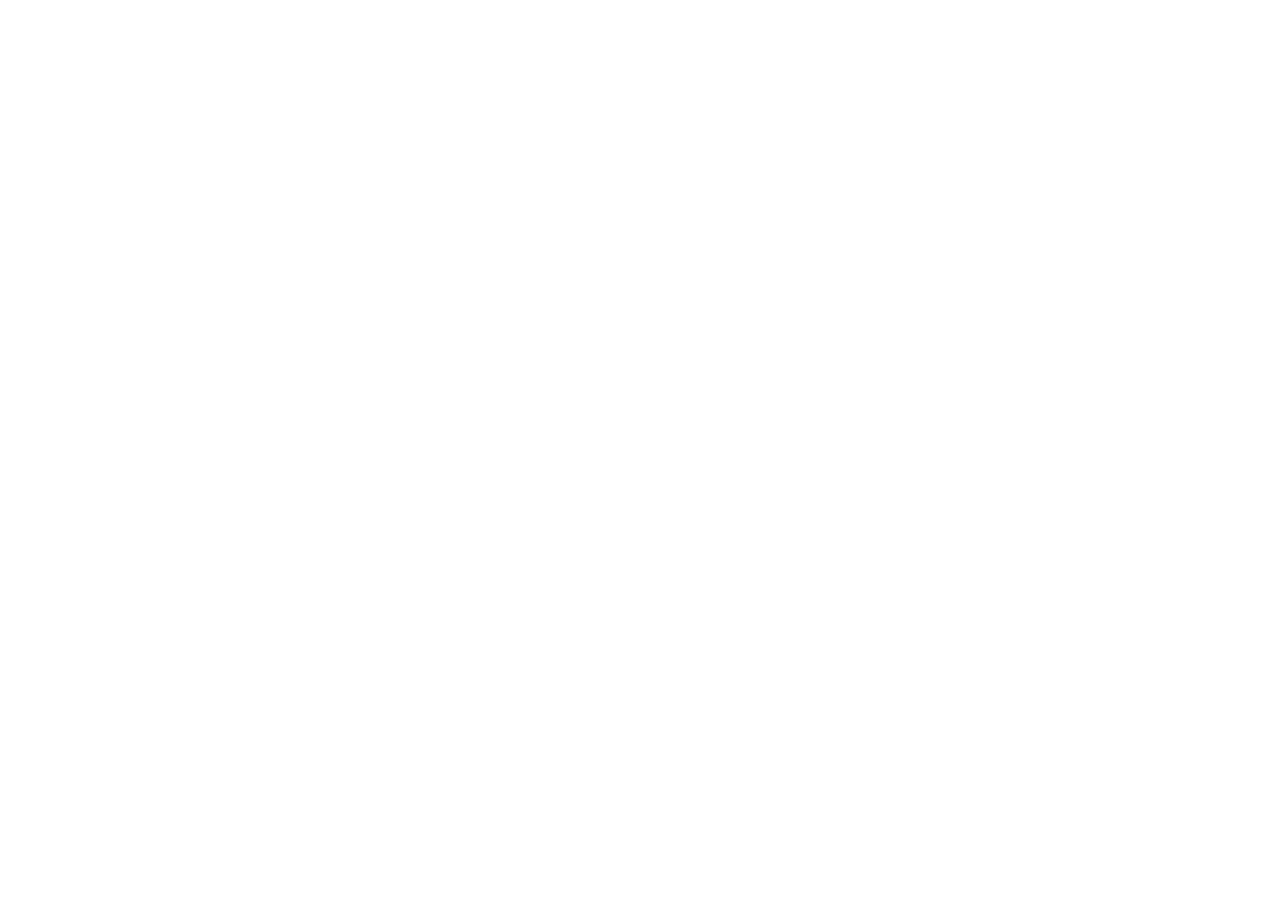
==== login.html @ 0d083bf3 "初始化大项目" ====
<!DOCTYPE html>
<html lang="zh-CN">

<head>
    <meta charset="UTF-8">
    <meta http-equiv="X-UA-Compatible" content="IE=edge">
    <meta name="viewport" content="width=device-width, initial-scale=1.0">
    <title>Document</title>
</head>

<body>

</body>

</html>
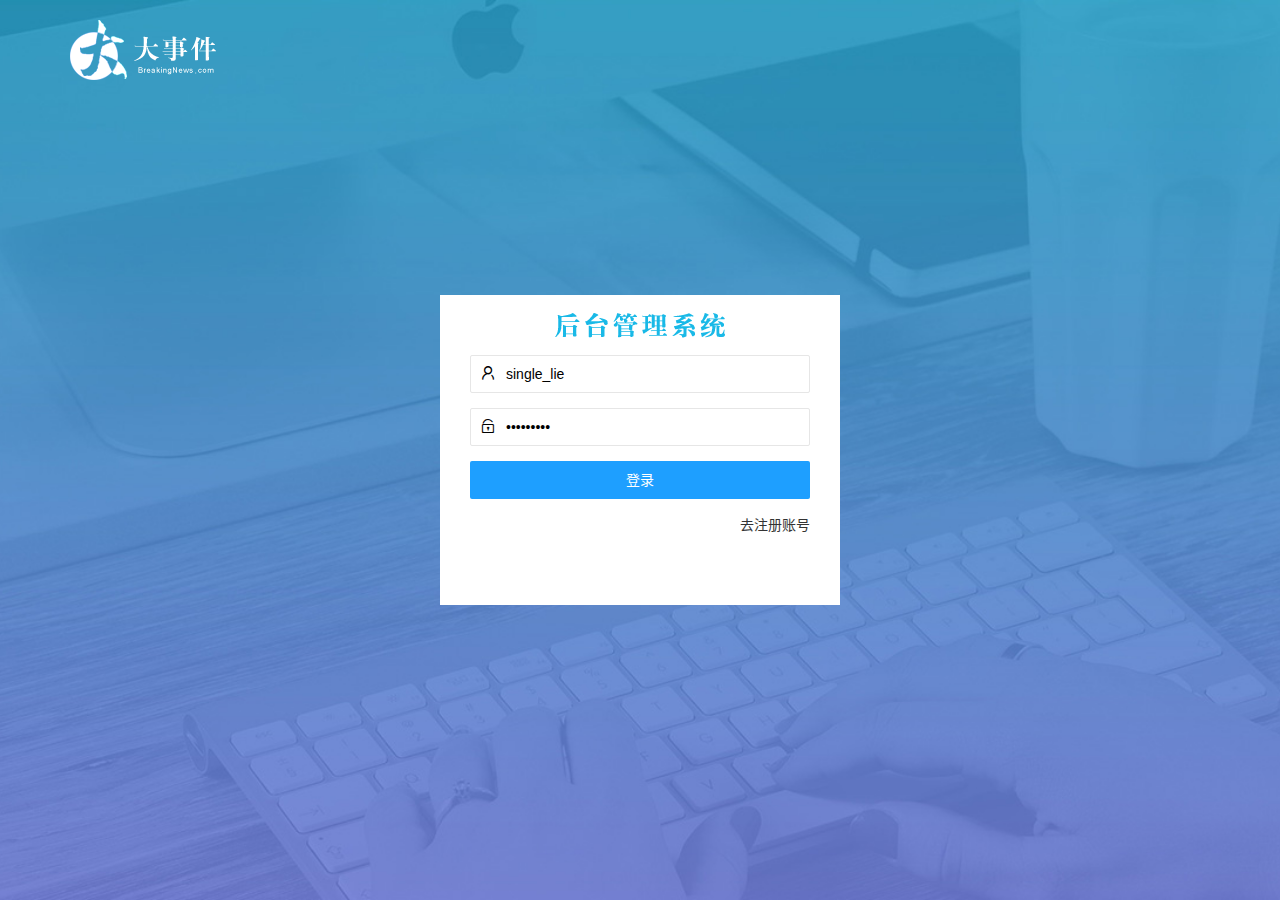
==== commit f9f74979: "login编辑完成" ====
--- a/login.html
+++ b/login.html
@@ -5,11 +5,85 @@
     <meta charset="UTF-8">
     <meta http-equiv="X-UA-Compatible" content="IE=edge">
     <meta name="viewport" content="width=device-width, initial-scale=1.0">
+    <link rel="icon" href="/favicon.ico">
     <title>Document</title>
+    <!-- 引入layui.css -->
+    <link rel="stylesheet" href="/assets/lib/layui/css/layui.css">
+    <!-- 引入 登陆页面的样式 -->
+    <link rel="stylesheet" href="/assets/css/login.css">
 </head>
 
 <body>
+    <!-- 顶部logo -->
+    <div class="layui-main">
+        <img src="/assets/images/logo.png" alt="">
+    </div>
+    <!-- 定义注册登陆区域 -->
+    <div class="loginAndRegBox">
+        <!-- 1.顶部标题区域 -->
+        <div class="titleBox"></div>
+        <!-- 2.登录区域 -->
+        <div class="login-box">
+            <form class="layui-form" action="" id="form_login">
+                <!-- 用户名 -->
+                <div class="layui-form-item">
+                    <i class="layui-icon layui-icon-username"></i>
+                    <input value="single_lie" type="text" name="username" required lay-verify="required" placeholder="请输入用户名" autocomplete="off" class="layui-input">
+                </div>
+                <!-- 密码 -->
+                <div class="layui-form-item">
+                    <i class="layui-icon layui-icon-password"></i>
+                    <input value="Mqj980527" type="password" name="password" required lay-verify="required|pwd" placeholder="请输入密码" autocomplete="off" class="layui-input">
+                </div>
+                <!-- 登录按钮 -->
+                <div class="layui-form-item">
+                    <button class="layui-btn layui-btn-fluid layui-btn-normal" lay-submit lay-filter="formDemo">登录</button>
+                </div>
+                <!-- a链接 -->
+                <div class="layui-form-item links">
+                    <a href=" javascript:;" id="link_reg">去注册账号</a>
+                </div>
+            </form>
+        </div>
+        <!-- 3.注册区域 -->
+        <div class="reg-box" style="display: none;">
+            <form class="layui-form" action="" id="form_reg">
+                <!-- 用户名 -->
+                <div class="layui-form-item">
+                    <i class="layui-icon layui-icon-username"></i>
+                    <input type="text" name="username" required lay-verify="required" placeholder="请输入用户名" autocomplete="off" class="layui-input">
+                </div>
+                <!-- 密码 -->
+                <div class="layui-form-item">
+                    <i class="layui-icon layui-icon-password"></i>
+                    <input type="text" name="password" required lay-verify="required|pwd" placeholder="请输入密码" autocomplete="off" class="layui-input">
+                </div>
+                <!-- 再次确认密码 -->
+                <div class="layui-form-item">
+                    <i class="layui-icon layui-icon-password"></i>
+                    <input type="text" name="repassword" required lay-verify="required|pwd|repwd" placeholder="再次确认密码" autocomplete="off" class="layui-input">
+                </div>
+                <!-- 注册按钮 -->
+                <div class="layui-form-item">
+                    <button class="layui-btn layui-btn-fluid layui-btn-normal" lay-submit lay-filter="formDemo">注册</button>
+                </div>
+                <!-- a链接 -->
+                <div class="layui-form-item links">
+                    <a href="javascript:;" id="link_login">去登录</a>
+                </div>
+            </form>
 
+        </div>
+    </div>
+
+
+    <!-- 在页面的最底端引入各种js，有些框架中没有入口函数 -->
+    <!-- 引入layui.all.js文件(对jquery没有依赖，谁在前都可以) -->
+    <script src="/assets/lib/layui/layui.all.js"></script>
+    <!-- 引入jquery -->
+    <script src="/assets/lib/jquery.js "></script>
+    <!-- 引入login.js文件 -->
+    <script src="/assets/js/login.js "></script>
 </body>
 
 </html>--- a/assets/lib/layui/css/layui.css
+++ b/assets/lib/layui/css/layui.css
@@ -0,0 +1,2 @@
+/** layui-v2.5.5 MIT License By https://www.layui.com */
+ .layui-inline,img{display:inline-block;vertical-align:middle}h1,h2,h3,h4,h5,h6{font-weight:400}.layui-edge,.layui-header,.layui-inline,.layui-main{position:relative}.layui-body,.layui-edge,.layui-elip{overflow:hidden}.layui-btn,.layui-edge,.layui-inline,img{vertical-align:middle}.layui-btn,.layui-disabled,.layui-icon,.layui-unselect{-moz-user-select:none;-webkit-user-select:none;-ms-user-select:none}.layui-elip,.layui-form-checkbox span,.layui-form-pane .layui-form-label{text-overflow:ellipsis;white-space:nowrap}.layui-breadcrumb,.layui-tree-btnGroup{visibility:hidden}blockquote,body,button,dd,div,dl,dt,form,h1,h2,h3,h4,h5,h6,input,li,ol,p,pre,td,textarea,th,ul{margin:0;padding:0;-webkit-tap-highlight-color:rgba(0,0,0,0)}a:active,a:hover{outline:0}img{border:none}li{list-style:none}table{border-collapse:collapse;border-spacing:0}h4,h5,h6{font-size:100%}button,input,optgroup,option,select,textarea{font-family:inherit;font-size:inherit;font-style:inherit;font-weight:inherit;outline:0}pre{white-space:pre-wrap;white-space:-moz-pre-wrap;white-space:-pre-wrap;white-space:-o-pre-wrap;word-wrap:break-word}body{line-height:24px;font:14px Helvetica Neue,Helvetica,PingFang SC,Tahoma,Arial,sans-serif}hr{height:1px;margin:10px 0;border:0;clear:both}a{color:#333;text-decoration:none}a:hover{color:#777}a cite{font-style:normal;*cursor:pointer}.layui-border-box,.layui-border-box *{box-sizing:border-box}.layui-box,.layui-box *{box-sizing:content-box}.layui-clear{clear:both;*zoom:1}.layui-clear:after{content:'\20';clear:both;*zoom:1;display:block;height:0}.layui-inline{*display:inline;*zoom:1}.layui-edge{display:inline-block;width:0;height:0;border-width:6px;border-style:dashed;border-color:transparent}.layui-edge-top{top:-4px;border-bottom-color:#999;border-bottom-style:solid}.layui-edge-right{border-left-color:#999;border-left-style:solid}.layui-edge-bottom{top:2px;border-top-color:#999;border-top-style:solid}.layui-edge-left{border-right-color:#999;border-right-style:solid}.layui-disabled,.layui-disabled:hover{color:#d2d2d2!important;cursor:not-allowed!important}.layui-circle{border-radius:100%}.layui-show{display:block!important}.layui-hide{display:none!important}@font-face{font-family:layui-icon;src:url(../font/iconfont.eot?v=250);src:url(../font/iconfont.eot?v=250#iefix) format('embedded-opentype'),url(../font/iconfont.woff2?v=250) format('woff2'),url(../font/iconfont.woff?v=250) format('woff'),url(../font/iconfont.ttf?v=250) format('truetype'),url(../font/iconfont.svg?v=250#layui-icon) format('svg')}.layui-icon{font-family:layui-icon!important;font-size:16px;font-style:normal;-webkit-font-smoothing:antialiased;-moz-osx-font-smoothing:grayscale}.layui-icon-reply-fill:before{content:"\e611"}.layui-icon-set-fill:before{content:"\e614"}.layui-icon-menu-fill:before{content:"\e60f"}.layui-icon-search:before{content:"\e615"}.layui-icon-share:before{content:"\e641"}.layui-icon-set-sm:before{content:"\e620"}.layui-icon-engine:before{content:"\e628"}.layui-icon-close:before{content:"\1006"}.layui-icon-close-fill:before{content:"\1007"}.layui-icon-chart-screen:before{content:"\e629"}.layui-icon-star:before{content:"\e600"}.layui-icon-circle-dot:before{content:"\e617"}.layui-icon-chat:before{content:"\e606"}.layui-icon-release:before{content:"\e609"}.layui-icon-list:before{content:"\e60a"}.layui-icon-chart:before{content:"\e62c"}.layui-icon-ok-circle:before{content:"\1005"}.layui-icon-layim-theme:before{content:"\e61b"}.layui-icon-table:before{content:"\e62d"}.layui-icon-right:before{content:"\e602"}.layui-icon-left:before{content:"\e603"}.layui-icon-cart-simple:before{content:"\e698"}.layui-icon-face-cry:before{content:"\e69c"}.layui-icon-face-smile:before{content:"\e6af"}.layui-icon-survey:before{content:"\e6b2"}.layui-icon-tree:before{content:"\e62e"}.layui-icon-upload-circle:before{content:"\e62f"}.layui-icon-add-circle:before{content:"\e61f"}.layui-icon-download-circle:before{content:"\e601"}.layui-icon-templeate-1:before{content:"\e630"}.layui-icon-util:before{content:"\e631"}.layui-icon-face-surprised:before{content:"\e664"}.layui-icon-edit:before{content:"\e642"}.layui-icon-speaker:before{content:"\e645"}.layui-icon-down:before{content:"\e61a"}.layui-icon-file:before{content:"\e621"}.layui-icon-layouts:before{content:"\e632"}.layui-icon-rate-half:before{content:"\e6c9"}.layui-icon-add-circle-fine:before{content:"\e608"}.layui-icon-prev-circle:before{content:"\e633"}.layui-icon-read:before{content:"\e705"}.layui-icon-404:before{content:"\e61c"}.layui-icon-carousel:before{content:"\e634"}.layui-icon-help:before{content:"\e607"}.layui-icon-code-circle:before{content:"\e635"}.layui-icon-water:before{content:"\e636"}.layui-icon-username:before{content:"\e66f"}.layui-icon-find-fill:before{content:"\e670"}.layui-icon-about:before{content:"\e60b"}.layui-icon-location:before{content:"\e715"}.layui-icon-up:before{content:"\e619"}.layui-icon-pause:before{content:"\e651"}.layui-icon-date:before{content:"\e637"}.layui-icon-layim-uploadfile:before{content:"\e61d"}.layui-icon-delete:before{content:"\e640"}.layui-icon-play:before{content:"\e652"}.layui-icon-top:before{content:"\e604"}.layui-icon-friends:before{content:"\e612"}.layui-icon-refresh-3:before{content:"\e9aa"}.layui-icon-ok:before{content:"\e605"}.layui-icon-layer:before{content:"\e638"}.layui-icon-face-smile-fine:before{content:"\e60c"}.layui-icon-dollar:before{content:"\e659"}.layui-icon-group:before{content:"\e613"}.layui-icon-layim-download:before{content:"\e61e"}.layui-icon-picture-fine:before{content:"\e60d"}.layui-icon-link:before{content:"\e64c"}.layui-icon-diamond:before{content:"\e735"}.layui-icon-log:before{content:"\e60e"}.layui-icon-rate-solid:before{content:"\e67a"}.layui-icon-fonts-del:before{content:"\e64f"}.layui-icon-unlink:before{content:"\e64d"}.layui-icon-fonts-clear:before{content:"\e639"}.layui-icon-triangle-r:before{content:"\e623"}.layui-icon-circle:before{content:"\e63f"}.layui-icon-radio:before{content:"\e643"}.layui-icon-align-center:before{content:"\e647"}.layui-icon-align-right:before{content:"\e648"}.layui-icon-align-left:before{content:"\e649"}.layui-icon-loading-1:before{content:"\e63e"}.layui-icon-return:before{content:"\e65c"}.layui-icon-fonts-strong:before{content:"\e62b"}.layui-icon-upload:before{content:"\e67c"}.layui-icon-dialogue:before{content:"\e63a"}.layui-icon-video:before{content:"\e6ed"}.layui-icon-headset:before{content:"\e6fc"}.layui-icon-cellphone-fine:before{content:"\e63b"}.layui-icon-add-1:before{content:"\e654"}.layui-icon-face-smile-b:before{content:"\e650"}.layui-icon-fonts-html:before{content:"\e64b"}.layui-icon-form:before{content:"\e63c"}.layui-icon-cart:before{content:"\e657"}.layui-icon-camera-fill:before{content:"\e65d"}.layui-icon-tabs:before{content:"\e62a"}.layui-icon-fonts-code:before{content:"\e64e"}.layui-icon-fire:before{content:"\e756"}.layui-icon-set:before{content:"\e716"}.layui-icon-fonts-u:before{content:"\e646"}.layui-icon-triangle-d:before{content:"\e625"}.layui-icon-tips:before{content:"\e702"}.layui-icon-picture:before{content:"\e64a"}.layui-icon-more-vertical:before{content:"\e671"}.layui-icon-flag:before{content:"\e66c"}.layui-icon-loading:before{content:"\e63d"}.layui-icon-fonts-i:before{content:"\e644"}.layui-icon-refresh-1:before{content:"\e666"}.layui-icon-rmb:before{content:"\e65e"}.layui-icon-home:before{content:"\e68e"}.layui-icon-user:before{content:"\e770"}.layui-icon-notice:before{content:"\e667"}.layui-icon-login-weibo:before{content:"\e675"}.layui-icon-voice:before{content:"\e688"}.layui-icon-upload-drag:before{content:"\e681"}.layui-icon-login-qq:before{content:"\e676"}.layui-icon-snowflake:before{content:"\e6b1"}.layui-icon-file-b:before{content:"\e655"}.layui-icon-template:before{content:"\e663"}.layui-icon-auz:before{content:"\e672"}.layui-icon-console:before{content:"\e665"}.layui-icon-app:before{content:"\e653"}.layui-icon-prev:before{content:"\e65a"}.layui-icon-website:before{content:"\e7ae"}.layui-icon-next:before{content:"\e65b"}.layui-icon-component:before{content:"\e857"}.layui-icon-more:before{content:"\e65f"}.layui-icon-login-wechat:before{content:"\e677"}.layui-icon-shrink-right:before{content:"\e668"}.layui-icon-spread-left:before{content:"\e66b"}.layui-icon-camera:before{content:"\e660"}.layui-icon-note:before{content:"\e66e"}.layui-icon-refresh:before{content:"\e669"}.layui-icon-female:before{content:"\e661"}.layui-icon-male:before{content:"\e662"}.layui-icon-password:before{content:"\e673"}.layui-icon-senior:before{content:"\e674"}.layui-icon-theme:before{content:"\e66a"}.layui-icon-tread:before{content:"\e6c5"}.layui-icon-praise:before{content:"\e6c6"}.layui-icon-star-fill:before{content:"\e658"}.layui-icon-rate:before{content:"\e67b"}.layui-icon-template-1:before{content:"\e656"}.layui-icon-vercode:before{content:"\e679"}.layui-icon-cellphone:before{content:"\e678"}.layui-icon-screen-full:before{content:"\e622"}.layui-icon-screen-restore:before{content:"\e758"}.layui-icon-cols:before{content:"\e610"}.layui-icon-export:before{content:"\e67d"}.layui-icon-print:before{content:"\e66d"}.layui-icon-slider:before{content:"\e714"}.layui-icon-addition:before{content:"\e624"}.layui-icon-subtraction:before{content:"\e67e"}.layui-icon-service:before{content:"\e626"}.layui-icon-transfer:before{content:"\e691"}.layui-main{width:1140px;margin:0 auto}.layui-header{z-index:1000;height:60px}.layui-header a:hover{transition:all .5s;-webkit-transition:all .5s}.layui-side{position:fixed;left:0;top:0;bottom:0;z-index:999;width:200px;overflow-x:hidden}.layui-side-scroll{position:relative;width:220px;height:100%;overflow-x:hidden}.layui-body{position:absolute;left:200px;right:0;top:0;bottom:0;z-index:998;width:auto;overflow-y:auto;box-sizing:border-box}.layui-layout-body{overflow:hidden}.layui-layout-admin .layui-header{background-color:#23262E}.layui-layout-admin .layui-side{top:60px;width:200px;overflow-x:hidden}.layui-layout-admin .layui-body{position:fixed;top:60px;bottom:44px}.layui-layout-admin .layui-main{width:auto;margin:0 15px}.layui-layout-admin .layui-footer{position:fixed;left:200px;right:0;bottom:0;height:44px;line-height:44px;padding:0 15px;background-color:#eee}.layui-layout-admin .layui-logo{position:absolute;left:0;top:0;width:200px;height:100%;line-height:60px;text-align:center;color:#009688;font-size:16px}.layui-layout-admin .layui-header .layui-nav{background:0 0}.layui-layout-left{position:absolute!important;left:200px;top:0}.layui-layout-right{position:absolute!important;right:0;top:0}.layui-container{position:relative;margin:0 auto;padding:0 15px;box-sizing:border-box}.layui-fluid{position:relative;margin:0 auto;padding:0 15px}.layui-row:after,.layui-row:before{content:'';display:block;clear:both}.layui-col-lg1,.layui-col-lg10,.layui-col-lg11,.layui-col-lg12,.layui-col-lg2,.layui-col-lg3,.layui-col-lg4,.layui-col-lg5,.layui-col-lg6,.layui-col-lg7,.layui-col-lg8,.layui-col-lg9,.layui-col-md1,.layui-col-md10,.layui-col-md11,.layui-col-md12,.layui-col-md2,.layui-col-md3,.layui-col-md4,.layui-col-md5,.layui-col-md6,.layui-col-md7,.layui-col-md8,.layui-col-md9,.layui-col-sm1,.layui-col-sm10,.layui-col-sm11,.layui-col-sm12,.layui-col-sm2,.layui-col-sm3,.layui-col-sm4,.layui-col-sm5,.layui-col-sm6,.layui-col-sm7,.layui-col-sm8,.layui-col-sm9,.layui-col-xs1,.layui-col-xs10,.layui-col-xs11,.layui-col-xs12,.layui-col-xs2,.layui-col-xs3,.layui-col-xs4,.layui-col-xs5,.layui-col-xs6,.layui-col-xs7,.layui-col-xs8,.layui-col-xs9{position:relative;display:block;box-sizing:border-box}.layui-col-xs1,.layui-col-xs10,.layui-col-xs11,.layui-col-xs12,.layui-col-xs2,.layui-col-xs3,.layui-col-xs4,.layui-col-xs5,.layui-col-xs6,.layui-col-xs7,.layui-col-xs8,.layui-col-xs9{float:left}.layui-col-xs1{width:8.33333333%}.layui-col-xs2{width:16.66666667%}.layui-col-xs3{width:25%}.layui-col-xs4{width:33.33333333%}.layui-col-xs5{width:41.66666667%}.layui-col-xs6{width:50%}.layui-col-xs7{width:58.33333333%}.layui-col-xs8{width:66.66666667%}.layui-col-xs9{width:75%}.layui-col-xs10{width:83.33333333%}.layui-col-xs11{width:91.66666667%}.layui-col-xs12{width:100%}.layui-col-xs-offset1{margin-left:8.33333333%}.layui-col-xs-offset2{margin-left:16.66666667%}.layui-col-xs-offset3{margin-left:25%}.layui-col-xs-offset4{margin-left:33.33333333%}.layui-col-xs-offset5{margin-left:41.66666667%}.layui-col-xs-offset6{margin-left:50%}.layui-col-xs-offset7{margin-left:58.33333333%}.layui-col-xs-offset8{margin-left:66.66666667%}.layui-col-xs-offset9{margin-left:75%}.layui-col-xs-offset10{margin-left:83.33333333%}.layui-col-xs-offset11{margin-left:91.66666667%}.layui-col-xs-offset12{margin-left:100%}@media screen and (max-width:768px){.layui-hide-xs{display:none!important}.layui-show-xs-block{display:block!important}.layui-show-xs-inline{display:inline!important}.layui-show-xs-inline-block{display:inline-block!important}}@media screen and (min-width:768px){.layui-container{width:750px}.layui-hide-sm{display:none!important}.layui-show-sm-block{display:block!important}.layui-show-sm-inline{display:inline!important}.layui-show-sm-inline-block{display:inline-block!important}.layui-col-sm1,.layui-col-sm10,.layui-col-sm11,.layui-col-sm12,.layui-col-sm2,.layui-col-sm3,.layui-col-sm4,.layui-col-sm5,.layui-col-sm6,.layui-col-sm7,.layui-col-sm8,.layui-col-sm9{float:left}.layui-col-sm1{width:8.33333333%}.layui-col-sm2{width:16.66666667%}.layui-col-sm3{width:25%}.layui-col-sm4{width:33.33333333%}.layui-col-sm5{width:41.66666667%}.layui-col-sm6{width:50%}.layui-col-sm7{width:58.33333333%}.layui-col-sm8{width:66.66666667%}.layui-col-sm9{width:75%}.layui-col-sm10{width:83.33333333%}.layui-col-sm11{width:91.66666667%}.layui-col-sm12{width:100%}.layui-col-sm-offset1{margin-left:8.33333333%}.layui-col-sm-offset2{margin-left:16.66666667%}.layui-col-sm-offset3{margin-left:25%}.layui-col-sm-offset4{margin-left:33.33333333%}.layui-col-sm-offset5{margin-left:41.66666667%}.layui-col-sm-offset6{margin-left:50%}.layui-col-sm-offset7{margin-left:58.33333333%}.layui-col-sm-offset8{margin-left:66.66666667%}.layui-col-sm-offset9{margin-left:75%}.layui-col-sm-offset10{margin-left:83.33333333%}.layui-col-sm-offset11{margin-left:91.66666667%}.layui-col-sm-offset12{margin-left:100%}}@media screen and (min-width:992px){.layui-container{width:970px}.layui-hide-md{display:none!important}.layui-show-md-block{display:block!important}.layui-show-md-inline{display:inline!important}.layui-show-md-inline-block{display:inline-block!important}.layui-col-md1,.layui-col-md10,.layui-col-md11,.layui-col-md12,.layui-col-md2,.layui-col-md3,.layui-col-md4,.layui-col-md5,.layui-col-md6,.layui-col-md7,.layui-col-md8,.layui-col-md9{float:left}.layui-col-md1{width:8.33333333%}.layui-col-md2{width:16.66666667%}.layui-col-md3{width:25%}.layui-col-md4{width:33.33333333%}.layui-col-md5{width:41.66666667%}.layui-col-md6{width:50%}.layui-col-md7{width:58.33333333%}.layui-col-md8{width:66.66666667%}.layui-col-md9{width:75%}.layui-col-md10{width:83.33333333%}.layui-col-md11{width:91.66666667%}.layui-col-md12{width:100%}.layui-col-md-offset1{margin-left:8.33333333%}.layui-col-md-offset2{margin-left:16.66666667%}.layui-col-md-offset3{margin-left:25%}.layui-col-md-offset4{margin-left:33.33333333%}.layui-col-md-offset5{margin-left:41.66666667%}.layui-col-md-offset6{margin-left:50%}.layui-col-md-offset7{margin-left:58.33333333%}.layui-col-md-offset8{margin-left:66.66666667%}.layui-col-md-offset9{margin-left:75%}.layui-col-md-offset10{margin-left:83.33333333%}.layui-col-md-offset11{margin-left:91.66666667%}.layui-col-md-offset12{margin-left:100%}}@media screen and (min-width:1200px){.layui-container{width:1170px}.layui-hide-lg{display:none!important}.layui-show-lg-block{display:block!important}.layui-show-lg-inline{display:inline!important}.layui-show-lg-inline-block{display:inline-block!important}.layui-col-lg1,.layui-col-lg10,.layui-col-lg11,.layui-col-lg12,.layui-col-lg2,.layui-col-lg3,.layui-col-lg4,.layui-col-lg5,.layui-col-lg6,.layui-col-lg7,.layui-col-lg8,.layui-col-lg9{float:left}.layui-col-lg1{width:8.33333333%}.layui-col-lg2{width:16.66666667%}.layui-col-lg3{width:25%}.layui-col-lg4{width:33.33333333%}.layui-col-lg5{width:41.66666667%}.layui-col-lg6{width:50%}.layui-col-lg7{width:58.33333333%}.layui-col-lg8{width:66.66666667%}.layui-col-lg9{width:75%}.layui-col-lg10{width:83.33333333%}.layui-col-lg11{width:91.66666667%}.layui-col-lg12{width:100%}.layui-col-lg-offset1{margin-left:8.33333333%}.layui-col-lg-offset2{margin-left:16.66666667%}.layui-col-lg-offset3{margin-left:25%}.layui-col-lg-offset4{margin-left:33.33333333%}.layui-col-lg-offset5{margin-left:41.66666667%}.layui-col-lg-offset6{margin-left:50%}.layui-col-lg-offset7{margin-left:58.33333333%}.layui-col-lg-offset8{margin-left:66.66666667%}.layui-col-lg-offset9{margin-left:75%}.layui-col-lg-offset10{margin-left:83.33333333%}.layui-col-lg-offset11{margin-left:91.66666667%}.layui-col-lg-offset12{margin-left:100%}}.layui-col-space1{margin:-.5px}.layui-col-space1>*{padding:.5px}.layui-col-space3{margin:-1.5px}.layui-col-space3>*{padding:1.5px}.layui-col-space5{margin:-2.5px}.layui-col-space5>*{padding:2.5px}.layui-col-space8{margin:-3.5px}.layui-col-space8>*{padding:3.5px}.layui-col-space10{margin:-5px}.layui-col-space10>*{padding:5px}.layui-col-space12{margin:-6px}.layui-col-space12>*{padding:6px}.layui-col-space15{margin:-7.5px}.layui-col-space15>*{padding:7.5px}.layui-col-space18{margin:-9px}.layui-col-space18>*{padding:9px}.layui-col-space20{margin:-10px}.layui-col-space20>*{padding:10px}.layui-col-space22{margin:-11px}.layui-col-space22>*{padding:11px}.layui-col-space25{margin:-12.5px}.layui-col-space25>*{padding:12.5px}.layui-col-space30{margin:-15px}.layui-col-space30>*{padding:15px}.layui-btn,.layui-input,.layui-select,.layui-textarea,.layui-upload-button{outline:0;-webkit-appearance:none;transition:all .3s;-webkit-transition:all .3s;box-sizing:border-box}.layui-elem-quote{margin-bottom:10px;padding:15px;line-height:22px;border-left:5px solid #009688;border-radius:0 2px 2px 0;background-color:#f2f2f2}.layui-quote-nm{border-style:solid;border-width:1px 1px 1px 5px;background:0 0}.layui-elem-field{margin-bottom:10px;padding:0;border-width:1px;border-style:solid}.layui-elem-field legend{margin-left:20px;padding:0 10px;font-size:20px;font-weight:300}.layui-field-title{margin:10px 0 20px;border-width:1px 0 0}.layui-field-box{padding:10px 15px}.layui-field-title .layui-field-box{padding:10px 0}.layui-progress{position:relative;height:6px;border-radius:20px;background-color:#e2e2e2}.layui-progress-bar{position:absolute;left:0;top:0;width:0;max-width:100%;height:6px;border-radius:20px;text-align:right;background-color:#5FB878;transition:all .3s;-webkit-transition:all .3s}.layui-progress-big,.layui-progress-big .layui-progress-bar{height:18px;line-height:18px}.layui-progress-text{position:relative;top:-20px;line-height:18px;font-size:12px;color:#666}.layui-progress-big .layui-progress-text{position:static;padding:0 10px;color:#fff}.layui-collapse{border-width:1px;border-style:solid;border-radius:2px}.layui-colla-content,.layui-colla-item{border-top-width:1px;border-top-style:solid}.layui-colla-item:first-child{border-top:none}.layui-colla-title{position:relative;height:42px;line-height:42px;padding:0 15px 0 35px;color:#333;background-color:#f2f2f2;cursor:pointer;font-size:14px;overflow:hidden}.layui-colla-content{display:none;padding:10px 15px;line-height:22px;color:#666}.layui-colla-icon{position:absolute;left:15px;top:0;font-size:14px}.layui-card{margin-bottom:15px;border-radius:2px;background-color:#fff;box-shadow:0 1px 2px 0 rgba(0,0,0,.05)}.layui-card:last-child{margin-bottom:0}.layui-card-header{position:relative;height:42px;line-height:42px;padding:0 15px;border-bottom:1px solid #f6f6f6;color:#333;border-radius:2px 2px 0 0;font-size:14px}.layui-bg-black,.layui-bg-blue,.layui-bg-cyan,.layui-bg-green,.layui-bg-orange,.layui-bg-red{color:#fff!important}.layui-card-body{position:relative;padding:10px 15px;line-height:24px}.layui-card-body[pad15]{padding:15px}.layui-card-body[pad20]{padding:20px}.layui-card-body .layui-table{margin:5px 0}.layui-card .layui-tab{margin:0}.layui-panel-window{position:relative;padding:15px;border-radius:0;border-top:5px solid #E6E6E6;background-color:#fff}.layui-auxiliar-moving{position:fixed;left:0;right:0;top:0;bottom:0;width:100%;height:100%;background:0 0;z-index:9999999999}.layui-form-label,.layui-form-mid,.layui-form-select,.layui-input-block,.layui-input-inline,.layui-textarea{position:relative}.layui-bg-red{background-color:#FF5722!important}.layui-bg-orange{background-color:#FFB800!important}.layui-bg-green{background-color:#009688!important}.layui-bg-cyan{background-color:#2F4056!important}.layui-bg-blue{background-color:#1E9FFF!important}.layui-bg-black{background-color:#393D49!important}.layui-bg-gray{background-color:#eee!important;color:#666!important}.layui-badge-rim,.layui-colla-content,.layui-colla-item,.layui-collapse,.layui-elem-field,.layui-form-pane .layui-form-item[pane],.layui-form-pane .layui-form-label,.layui-input,.layui-layedit,.layui-layedit-tool,.layui-quote-nm,.layui-select,.layui-tab-bar,.layui-tab-card,.layui-tab-title,.layui-tab-title .layui-this:after,.layui-textarea{border-color:#e6e6e6}.layui-timeline-item:before,hr{background-color:#e6e6e6}.layui-text{line-height:22px;font-size:14px;color:#666}.layui-text h1,.layui-text h2,.layui-text h3{font-weight:500;color:#333}.layui-text h1{font-size:30px}.layui-text h2{font-size:24px}.layui-text h3{font-size:18px}.layui-text a:not(.layui-btn){color:#01AAED}.layui-text a:not(.layui-btn):hover{text-decoration:underline}.layui-text ul{padding:5px 0 5px 15px}.layui-text ul li{margin-top:5px;list-style-type:disc}.layui-text em,.layui-word-aux{color:#999!important;padding:0 5px!important}.layui-btn{display:inline-block;height:38px;line-height:38px;padding:0 18px;background-color:#009688;color:#fff;white-space:nowrap;text-align:center;font-size:14px;border:none;border-radius:2px;cursor:pointer}.layui-btn:hover{opacity:.8;filter:alpha(opacity=80);color:#fff}.layui-btn:active{opacity:1;filter:alpha(opacity=100)}.layui-btn+.layui-btn{margin-left:10px}.layui-btn-container{font-size:0}.layui-btn-container .layui-btn{margin-right:10px;margin-bottom:10px}.layui-btn-container .layui-btn+.layui-btn{margin-left:0}.layui-table .layui-btn-container .layui-btn{margin-bottom:9px}.layui-btn-radius{border-radius:100px}.layui-btn .layui-icon{margin-right:3px;font-size:18px;vertical-align:bottom;vertical-align:middle\9}.layui-btn-primary{border:1px solid #C9C9C9;background-color:#fff;color:#555}.layui-btn-primary:hover{border-color:#009688;color:#333}.layui-btn-normal{background-color:#1E9FFF}.layui-btn-warm{background-color:#FFB800}.layui-btn-danger{background-color:#FF5722}.layui-btn-checked{background-color:#5FB878}.layui-btn-disabled,.layui-btn-disabled:active,.layui-btn-disabled:hover{border:1px solid #e6e6e6;background-color:#FBFBFB;color:#C9C9C9;cursor:not-allowed;opacity:1}.layui-btn-lg{height:44px;line-height:44px;padding:0 25px;font-size:16px}.layui-btn-sm{height:30px;line-height:30px;padding:0 10px;font-size:12px}.layui-btn-sm i{font-size:16px!important}.layui-btn-xs{height:22px;line-height:22px;padding:0 5px;font-size:12px}.layui-btn-xs i{font-size:14px!important}.layui-btn-group{display:inline-block;vertical-align:middle;font-size:0}.layui-btn-group .layui-btn{margin-left:0!important;margin-right:0!important;border-left:1px solid rgba(255,255,255,.5);border-radius:0}.layui-btn-group .layui-btn-primary{border-left:none}.layui-btn-group .layui-btn-primary:hover{border-color:#C9C9C9;color:#009688}.layui-btn-group .layui-btn:first-child{border-left:none;border-radius:2px 0 0 2px}.layui-btn-group .layui-btn-primary:first-child{border-left:1px solid #c9c9c9}.layui-btn-group .layui-btn:last-child{border-radius:0 2px 2px 0}.layui-btn-group .layui-btn+.layui-btn{margin-left:0}.layui-btn-group+.layui-btn-group{margin-left:10px}.layui-btn-fluid{width:100%}.layui-input,.layui-select,.layui-textarea{height:38px;line-height:1.3;line-height:38px\9;border-width:1px;border-style:solid;background-color:#fff;border-radius:2px}.layui-input::-webkit-input-placeholder,.layui-select::-webkit-input-placeholder,.layui-textarea::-webkit-input-placeholder{line-height:1.3}.layui-input,.layui-textarea{display:block;width:100%;padding-left:10px}.layui-input:hover,.layui-textarea:hover{border-color:#D2D2D2!important}.layui-input:focus,.layui-textarea:focus{border-color:#C9C9C9!important}.layui-textarea{min-height:100px;height:auto;line-height:20px;padding:6px 10px;resize:vertical}.layui-select{padding:0 10px}.layui-form input[type=checkbox],.layui-form input[type=radio],.layui-form select{display:none}.layui-form [lay-ignore]{display:initial}.layui-form-item{margin-bottom:15px;clear:both;*zoom:1}.layui-form-item:after{content:'\20';clear:both;*zoom:1;display:block;height:0}.layui-form-label{float:left;display:block;padding:9px 15px;width:80px;font-weight:400;line-height:20px;text-align:right}.layui-form-label-col{display:block;float:none;padding:9px 0;line-height:20px;text-align:left}.layui-form-item .layui-inline{margin-bottom:5px;margin-right:10px}.layui-input-block{margin-left:110px;min-height:36px}.layui-input-inline{display:inline-block;vertical-align:middle}.layui-form-item .layui-input-inline{float:left;width:190px;margin-right:10px}.layui-form-text .layui-input-inline{width:auto}.layui-form-mid{float:left;display:block;padding:9px 0!important;line-height:20px;margin-right:10px}.layui-form-danger+.layui-form-select .layui-input,.layui-form-danger:focus{border-color:#FF5722!important}.layui-form-select .layui-input{padding-right:30px;cursor:pointer}.layui-form-select .layui-edge{position:absolute;right:10px;top:50%;margin-top:-3px;cursor:pointer;border-width:6px;border-top-color:#c2c2c2;border-top-style:solid;transition:all .3s;-webkit-transition:all .3s}.layui-form-select dl{display:none;position:absolute;left:0;top:42px;padding:5px 0;z-index:899;min-width:100%;border:1px solid #d2d2d2;max-height:300px;overflow-y:auto;background-color:#fff;border-radius:2px;box-shadow:0 2px 4px rgba(0,0,0,.12);box-sizing:border-box}.layui-form-select dl dd,.layui-form-select dl dt{padding:0 10px;line-height:36px;white-space:nowrap;overflow:hidden;text-overflow:ellipsis}.layui-form-select dl dt{font-size:12px;color:#999}.layui-form-select dl dd{cursor:pointer}.layui-form-select dl dd:hover{background-color:#f2f2f2;-webkit-transition:.5s all;transition:.5s all}.layui-form-select .layui-select-group dd{padding-left:20px}.layui-form-select dl dd.layui-select-tips{padding-left:10px!important;color:#999}.layui-form-select dl dd.layui-this{background-color:#5FB878;color:#fff}.layui-form-checkbox,.layui-form-select dl dd.layui-disabled{background-color:#fff}.layui-form-selected dl{display:block}.layui-form-checkbox,.layui-form-checkbox *,.layui-form-switch{display:inline-block;vertical-align:middle}.layui-form-selected .layui-edge{margin-top:-9px;-webkit-transform:rotate(180deg);transform:rotate(180deg);margin-top:-3px\9}:root .layui-form-selected .layui-edge{margin-top:-9px\0/IE9}.layui-form-selectup dl{top:auto;bottom:42px}.layui-select-none{margin:5px 0;text-align:center;color:#999}.layui-select-disabled .layui-disabled{border-color:#eee!important}.layui-select-disabled .layui-edge{border-top-color:#d2d2d2}.layui-form-checkbox{position:relative;height:30px;line-height:30px;margin-right:10px;padding-right:30px;cursor:pointer;font-size:0;-webkit-transition:.1s linear;transition:.1s linear;box-sizing:border-box}.layui-form-checkbox span{padding:0 10px;height:100%;font-size:14px;border-radius:2px 0 0 2px;background-color:#d2d2d2;color:#fff;overflow:hidden}.layui-form-checkbox:hover span{background-color:#c2c2c2}.layui-form-checkbox i{position:absolute;right:0;top:0;width:30px;height:28px;border:1px solid #d2d2d2;border-left:none;border-radius:0 2px 2px 0;color:#fff;font-size:20px;text-align:center}.layui-form-checkbox:hover i{border-color:#c2c2c2;color:#c2c2c2}.layui-form-checked,.layui-form-checked:hover{border-color:#5FB878}.layui-form-checked span,.layui-form-checked:hover span{background-color:#5FB878}.layui-form-checked i,.layui-form-checked:hover i{color:#5FB878}.layui-form-item .layui-form-checkbox{margin-top:4px}.layui-form-checkbox[lay-skin=primary]{height:auto!important;line-height:normal!important;min-width:18px;min-height:18px;border:none!important;margin-right:0;padding-left:28px;padding-right:0;background:0 0}.layui-form-checkbox[lay-skin=primary] span{padding-left:0;padding-right:15px;line-height:18px;background:0 0;color:#666}.layui-form-checkbox[lay-skin=primary] i{right:auto;left:0;width:16px;height:16px;line-height:16px;border:1px solid #d2d2d2;font-size:12px;border-radius:2px;background-color:#fff;-webkit-transition:.1s linear;transition:.1s linear}.layui-form-checkbox[lay-skin=primary]:hover i{border-color:#5FB878;color:#fff}.layui-form-checked[lay-skin=primary] i{border-color:#5FB878!important;background-color:#5FB878;color:#fff}.layui-checkbox-disbaled[lay-skin=primary] span{background:0 0!important;color:#c2c2c2}.layui-checkbox-disbaled[lay-skin=primary]:hover i{border-color:#d2d2d2}.layui-form-item .layui-form-checkbox[lay-skin=primary]{margin-top:10px}.layui-form-switch{position:relative;height:22px;line-height:22px;min-width:35px;padding:0 5px;margin-top:8px;border:1px solid #d2d2d2;border-radius:20px;cursor:pointer;background-color:#fff;-webkit-transition:.1s linear;transition:.1s linear}.layui-form-switch i{position:absolute;left:5px;top:3px;width:16px;height:16px;border-radius:20px;background-color:#d2d2d2;-webkit-transition:.1s linear;transition:.1s linear}.layui-form-switch em{position:relative;top:0;width:25px;margin-left:21px;padding:0!important;text-align:center!important;color:#999!important;font-style:normal!important;font-size:12px}.layui-form-onswitch{border-color:#5FB878;background-color:#5FB878}.layui-checkbox-disbaled,.layui-checkbox-disbaled i{border-color:#e2e2e2!important}.layui-form-onswitch i{left:100%;margin-left:-21px;background-color:#fff}.layui-form-onswitch em{margin-left:5px;margin-right:21px;color:#fff!important}.layui-checkbox-disbaled span{background-color:#e2e2e2!important}.layui-checkbox-disbaled:hover i{color:#fff!important}[lay-radio]{display:none}.layui-form-radio,.layui-form-radio *{display:inline-block;vertical-align:middle}.layui-form-radio{line-height:28px;margin:6px 10px 0 0;padding-right:10px;cursor:pointer;font-size:0}.layui-form-radio *{font-size:14px}.layui-form-radio>i{margin-right:8px;font-size:22px;color:#c2c2c2}.layui-form-radio>i:hover,.layui-form-radioed>i{color:#5FB878}.layui-radio-disbaled>i{color:#e2e2e2!important}.layui-form-pane .layui-form-label{width:110px;padding:8px 15px;height:38px;line-height:20px;border-width:1px;border-style:solid;border-radius:2px 0 0 2px;text-align:center;background-color:#FBFBFB;overflow:hidden;box-sizing:border-box}.layui-form-pane .layui-input-inline{margin-left:-1px}.layui-form-pane .layui-input-block{margin-left:110px;left:-1px}.layui-form-pane .layui-input{border-radius:0 2px 2px 0}.layui-form-pane .layui-form-text .layui-form-label{float:none;width:100%;border-radius:2px;box-sizing:border-box;text-align:left}.layui-form-pane .layui-form-text .layui-input-inline{display:block;margin:0;top:-1px;clear:both}.layui-form-pane .layui-form-text .layui-input-block{margin:0;left:0;top:-1px}.layui-form-pane .layui-form-text .layui-textarea{min-height:100px;border-radius:0 0 2px 2px}.layui-form-pane .layui-form-checkbox{margin:4px 0 4px 10px}.layui-form-pane .layui-form-radio,.layui-form-pane .layui-form-switch{margin-top:6px;margin-left:10px}.layui-form-pane .layui-form-item[pane]{position:relative;border-width:1px;border-style:solid}.layui-form-pane .layui-form-item[pane] .layui-form-label{position:absolute;left:0;top:0;height:100%;border-width:0 1px 0 0}.layui-form-pane .layui-form-item[pane] .layui-input-inline{margin-left:110px}@media screen and (max-width:450px){.layui-form-item .layui-form-label{text-overflow:ellipsis;overflow:hidden;white-space:nowrap}.layui-form-item .layui-inline{display:block;margin-right:0;margin-bottom:20px;clear:both}.layui-form-item .layui-inline:after{content:'\20';clear:both;display:block;height:0}.layui-form-item .layui-input-inline{display:block;float:none;left:-3px;width:auto;margin:0 0 10px 112px}.layui-form-item .layui-input-inline+.layui-form-mid{margin-left:110px;top:-5px;padding:0}.layui-form-item .layui-form-checkbox{margin-right:5px;margin-bottom:5px}}.layui-layedit{border-width:1px;border-style:solid;border-radius:2px}.layui-layedit-tool{padding:3px 5px;border-bottom-width:1px;border-bottom-style:solid;font-size:0}.layedit-tool-fixed{position:fixed;top:0;border-top:1px solid #e2e2e2}.layui-layedit-tool .layedit-tool-mid,.layui-layedit-tool .layui-icon{display:inline-block;vertical-align:middle;text-align:center;font-size:14px}.layui-layedit-tool .layui-icon{position:relative;width:32px;height:30px;line-height:30px;margin:3px 5px;color:#777;cursor:pointer;border-radius:2px}.layui-layedit-tool .layui-icon:hover{color:#393D49}.layui-layedit-tool .layui-icon:active{color:#000}.layui-layedit-tool .layedit-tool-active{background-color:#e2e2e2;color:#000}.layui-layedit-tool .layui-disabled,.layui-layedit-tool .layui-disabled:hover{color:#d2d2d2;cursor:not-allowed}.layui-layedit-tool .layedit-tool-mid{width:1px;height:18px;margin:0 10px;background-color:#d2d2d2}.layedit-tool-html{width:50px!important;font-size:30px!important}.layedit-tool-b,.layedit-tool-code,.layedit-tool-help{font-size:16px!important}.layedit-tool-d,.layedit-tool-face,.layedit-tool-image,.layedit-tool-unlink{font-size:18px!important}.layedit-tool-image input{position:absolute;font-size:0;left:0;top:0;width:100%;height:100%;opacity:.01;filter:Alpha(opacity=1);cursor:pointer}.layui-layedit-iframe iframe{display:block;width:100%}#LAY_layedit_code{overflow:hidden}.layui-laypage{display:inline-block;*display:inline;*zoom:1;vertical-align:middle;margin:10px 0;font-size:0}.layui-laypage>a:first-child,.layui-laypage>a:first-child em{border-radius:2px 0 0 2px}.layui-laypage>a:last-child,.layui-laypage>a:last-child em{border-radius:0 2px 2px 0}.layui-laypage>:first-child{margin-left:0!important}.layui-laypage>:last-child{margin-right:0!important}.layui-laypage a,.layui-laypage button,.layui-laypage input,.layui-laypage select,.layui-laypage span{border:1px solid #e2e2e2}.layui-laypage a,.layui-laypage span{display:inline-block;*display:inline;*zoom:1;vertical-align:middle;padding:0 15px;height:28px;line-height:28px;margin:0 -1px 5px 0;background-color:#fff;color:#333;font-size:12px}.layui-flow-more a *,.layui-laypage input,.layui-table-view select[lay-ignore]{display:inline-block}.layui-laypage a:hover{color:#009688}.layui-laypage em{font-style:normal}.layui-laypage .layui-laypage-spr{color:#999;font-weight:700}.layui-laypage a{text-decoration:none}.layui-laypage .layui-laypage-curr{position:relative}.layui-laypage .layui-laypage-curr em{position:relative;color:#fff}.layui-laypage .layui-laypage-curr .layui-laypage-em{position:absolute;left:-1px;top:-1px;padding:1px;width:100%;height:100%;background-color:#009688}.layui-laypage-em{border-radius:2px}.layui-laypage-next em,.layui-laypage-prev em{font-family:Sim sun;font-size:16px}.layui-laypage .layui-laypage-count,.layui-laypage .layui-laypage-limits,.layui-laypage .layui-laypage-refresh,.layui-laypage .layui-laypage-skip{margin-left:10px;margin-right:10px;padding:0;border:none}.layui-laypage .layui-laypage-limits,.layui-laypage .layui-laypage-refresh{vertical-align:top}.layui-laypage .layui-laypage-refresh i{font-size:18px;cursor:pointer}.layui-laypage select{height:22px;padding:3px;border-radius:2px;cursor:pointer}.layui-laypage .layui-laypage-skip{height:30px;line-height:30px;color:#999}.layui-laypage button,.layui-laypage input{height:30px;line-height:30px;border-radius:2px;vertical-align:top;background-color:#fff;box-sizing:border-box}.layui-laypage input{width:40px;margin:0 10px;padding:0 3px;text-align:center}.layui-laypage input:focus,.layui-laypage select:focus{border-color:#009688!important}.layui-laypage button{margin-left:10px;padding:0 10px;cursor:pointer}.layui-table,.layui-table-view{margin:10px 0}.layui-flow-more{margin:10px 0;text-align:center;color:#999;font-size:14px}.layui-flow-more a{height:32px;line-height:32px}.layui-flow-more a *{vertical-align:top}.layui-flow-more a cite{padding:0 20px;border-radius:3px;background-color:#eee;color:#333;font-style:normal}.layui-flow-more a cite:hover{opacity:.8}.layui-flow-more a i{font-size:30px;color:#737383}.layui-table{width:100%;background-color:#fff;color:#666}.layui-table tr{transition:all .3s;-webkit-transition:all .3s}.layui-table th{text-align:left;font-weight:400}.layui-table tbody tr:hover,.layui-table thead tr,.layui-table-click,.layui-table-header,.layui-table-hover,.layui-table-mend,.layui-table-patch,.layui-table-tool,.layui-table-total,.layui-table-total tr,.layui-table[lay-even] tr:nth-child(even){background-color:#f2f2f2}.layui-table td,.layui-table th,.layui-table-col-set,.layui-table-fixed-r,.layui-table-grid-down,.layui-table-header,.layui-table-page,.layui-table-tips-main,.layui-table-tool,.layui-table-total,.layui-table-view,.layui-table[lay-skin=line],.layui-table[lay-skin=row]{border-width:1px;border-style:solid;border-color:#e6e6e6}.layui-table td,.layui-table th{position:relative;padding:9px 15px;min-height:20px;line-height:20px;font-size:14px}.layui-table[lay-skin=line] td,.layui-table[lay-skin=line] th{border-width:0 0 1px}.layui-table[lay-skin=row] td,.layui-table[lay-skin=row] th{border-width:0 1px 0 0}.layui-table[lay-skin=nob] td,.layui-table[lay-skin=nob] th{border:none}.layui-table img{max-width:100px}.layui-table[lay-size=lg] td,.layui-table[lay-size=lg] th{padding:15px 30px}.layui-table-view .layui-table[lay-size=lg] .layui-table-cell{height:40px;line-height:40px}.layui-table[lay-size=sm] td,.layui-table[lay-size=sm] th{font-size:12px;padding:5px 10px}.layui-table-view .layui-table[lay-size=sm] .layui-table-cell{height:20px;line-height:20px}.layui-table[lay-data]{display:none}.layui-table-box{position:relative;overflow:hidden}.layui-table-view .layui-table{position:relative;width:auto;margin:0}.layui-table-view .layui-table[lay-skin=line]{border-width:0 1px 0 0}.layui-table-view .layui-table[lay-skin=row]{border-width:0 0 1px}.layui-table-view .layui-table td,.layui-table-view .layui-table th{padding:5px 0;border-top:none;border-left:none}.layui-table-view .layui-table th.layui-unselect .layui-table-cell span{cursor:pointer}.layui-table-view .layui-table td{cursor:default}.layui-table-view .layui-table td[data-edit=text]{cursor:text}.layui-table-view .layui-form-checkbox[lay-skin=primary] i{width:18px;height:18px}.layui-table-view .layui-form-radio{line-height:0;padding:0}.layui-table-view .layui-form-radio>i{margin:0;font-size:20px}.layui-table-init{position:absolute;left:0;top:0;width:100%;height:100%;text-align:center;z-index:110}.layui-table-init .layui-icon{position:absolute;left:50%;top:50%;margin:-15px 0 0 -15px;font-size:30px;color:#c2c2c2}.layui-table-header{border-width:0 0 1px;overflow:hidden}.layui-table-header .layui-table{margin-bottom:-1px}.layui-table-tool .layui-inline[lay-event]{position:relative;width:26px;height:26px;padding:5px;line-height:16px;margin-right:10px;text-align:center;color:#333;border:1px solid #ccc;cursor:pointer;-webkit-transition:.5s all;transition:.5s all}.layui-table-tool .layui-inline[lay-event]:hover{border:1px solid #999}.layui-table-tool-temp{padding-right:120px}.layui-table-tool-self{position:absolute;right:17px;top:10px}.layui-table-tool .layui-table-tool-self .layui-inline[lay-event]{margin:0 0 0 10px}.layui-table-tool-panel{position:absolute;top:29px;left:-1px;padding:5px 0;min-width:150px;min-height:40px;border:1px solid #d2d2d2;text-align:left;overflow-y:auto;background-color:#fff;box-shadow:0 2px 4px rgba(0,0,0,.12)}.layui-table-cell,.layui-table-tool-panel li{overflow:hidden;text-overflow:ellipsis;white-space:nowrap}.layui-table-tool-panel li{padding:0 10px;line-height:30px;-webkit-transition:.5s all;transition:.5s all}.layui-table-tool-panel li .layui-form-checkbox[lay-skin=primary]{width:100%;padding-left:28px}.layui-table-tool-panel li:hover{background-color:#f2f2f2}.layui-table-tool-panel li .layui-form-checkbox[lay-skin=primary] i{position:absolute;left:0;top:0}.layui-table-tool-panel li .layui-form-checkbox[lay-skin=primary] span{padding:0}.layui-table-tool .layui-table-tool-self .layui-table-tool-panel{left:auto;right:-1px}.layui-table-col-set{position:absolute;right:0;top:0;width:20px;height:100%;border-width:0 0 0 1px;background-color:#fff}.layui-table-sort{width:10px;height:20px;margin-left:5px;cursor:pointer!important}.layui-table-sort .layui-edge{position:absolute;left:5px;border-width:5px}.layui-table-sort .layui-table-sort-asc{top:3px;border-top:none;border-bottom-style:solid;border-bottom-color:#b2b2b2}.layui-table-sort .layui-table-sort-asc:hover{border-bottom-color:#666}.layui-table-sort .layui-table-sort-desc{bottom:5px;border-bottom:none;border-top-style:solid;border-top-color:#b2b2b2}.layui-table-sort .layui-table-sort-desc:hover{border-top-color:#666}.layui-table-sort[lay-sort=asc] .layui-table-sort-asc{border-bottom-color:#000}.layui-table-sort[lay-sort=desc] .layui-table-sort-desc{border-top-color:#000}.layui-table-cell{height:28px;line-height:28px;padding:0 15px;position:relative;box-sizing:border-box}.layui-table-cell .layui-form-checkbox[lay-skin=primary]{top:-1px;padding:0}.layui-table-cell .layui-table-link{color:#01AAED}.laytable-cell-checkbox,.laytable-cell-numbers,.laytable-cell-radio,.laytable-cell-space{padding:0;text-align:center}.layui-table-body{position:relative;overflow:auto;margin-right:-1px;margin-bottom:-1px}.layui-table-body .layui-none{line-height:26px;padding:15px;text-align:center;color:#999}.layui-table-fixed{position:absolute;left:0;top:0;z-index:101}.layui-table-fixed .layui-table-body{overflow:hidden}.layui-table-fixed-l{box-shadow:0 -1px 8px rgba(0,0,0,.08)}.layui-table-fixed-r{left:auto;right:-1px;border-width:0 0 0 1px;box-shadow:-1px 0 8px rgba(0,0,0,.08)}.layui-table-fixed-r .layui-table-header{position:relative;overflow:visible}.layui-table-mend{position:absolute;right:-49px;top:0;height:100%;width:50px}.layui-table-tool{position:relative;z-index:890;width:100%;min-height:50px;line-height:30px;padding:10px 15px;border-width:0 0 1px}.layui-table-tool .layui-btn-container{margin-bottom:-10px}.layui-table-page,.layui-table-total{border-width:1px 0 0;margin-bottom:-1px;overflow:hidden}.layui-table-page{position:relative;width:100%;padding:7px 7px 0;height:41px;font-size:12px;white-space:nowrap}.layui-table-page>div{height:26px}.layui-table-page .layui-laypage{margin:0}.layui-table-page .layui-laypage a,.layui-table-page .layui-laypage span{height:26px;line-height:26px;margin-bottom:10px;border:none;background:0 0}.layui-table-page .layui-laypage a,.layui-table-page .layui-laypage span.layui-laypage-curr{padding:0 12px}.layui-table-page .layui-laypage span{margin-left:0;padding:0}.layui-table-page .layui-laypage .layui-laypage-prev{margin-left:-7px!important}.layui-table-page .layui-laypage .layui-laypage-curr .layui-laypage-em{left:0;top:0;padding:0}.layui-table-page .layui-laypage button,.layui-table-page .layui-laypage input{height:26px;line-height:26px}.layui-table-page .layui-laypage input{width:40px}.layui-table-page .layui-laypage button{padding:0 10px}.layui-table-page select{height:18px}.layui-table-patch .layui-table-cell{padding:0;width:30px}.layui-table-edit{position:absolute;left:0;top:0;width:100%;height:100%;padding:0 14px 1px;border-radius:0;box-shadow:1px 1px 20px rgba(0,0,0,.15)}.layui-table-edit:focus{border-color:#5FB878!important}select.layui-table-edit{padding:0 0 0 10px;border-color:#C9C9C9}.layui-table-view .layui-form-checkbox,.layui-table-view .layui-form-radio,.layui-table-view .layui-form-switch{top:0;margin:0;box-sizing:content-box}.layui-table-view .layui-form-checkbox{top:-1px;height:26px;line-height:26px}.layui-table-view .layui-form-checkbox i{height:26px}.layui-table-grid .layui-table-cell{overflow:visible}.layui-table-grid-down{position:absolute;top:0;right:0;width:26px;height:100%;padding:5px 0;border-width:0 0 0 1px;text-align:center;background-color:#fff;color:#999;cursor:pointer}.layui-table-grid-down .layui-icon{position:absolute;top:50%;left:50%;margin:-8px 0 0 -8px}.layui-table-grid-down:hover{background-color:#fbfbfb}body .layui-table-tips .layui-layer-content{background:0 0;padding:0;box-shadow:0 1px 6px rgba(0,0,0,.12)}.layui-table-tips-main{margin:-44px 0 0 -1px;max-height:150px;padding:8px 15px;font-size:14px;overflow-y:scroll;background-color:#fff;color:#666}.layui-table-tips-c{position:absolute;right:-3px;top:-13px;width:20px;height:20px;padding:3px;cursor:pointer;background-color:#666;border-radius:50%;color:#fff}.layui-table-tips-c:hover{background-color:#777}.layui-table-tips-c:before{position:relative;right:-2px}.layui-upload-file{display:none!important;opacity:.01;filter:Alpha(opacity=1)}.layui-upload-drag,.layui-upload-form,.layui-upload-wrap{display:inline-block}.layui-upload-list{margin:10px 0}.layui-upload-choose{padding:0 10px;color:#999}.layui-upload-drag{position:relative;padding:30px;border:1px dashed #e2e2e2;background-color:#fff;text-align:center;cursor:pointer;color:#999}.layui-upload-drag .layui-icon{font-size:50px;color:#009688}.layui-upload-drag[lay-over]{border-color:#009688}.layui-upload-iframe{position:absolute;width:0;height:0;border:0;visibility:hidden}.layui-upload-wrap{position:relative;vertical-align:middle}.layui-upload-wrap .layui-upload-file{display:block!important;position:absolute;left:0;top:0;z-index:10;font-size:100px;width:100%;height:100%;opacity:.01;filter:Alpha(opacity=1);cursor:pointer}.layui-transfer-active,.layui-transfer-box{display:inline-block;vertical-align:middle}.layui-transfer-box,.layui-transfer-header,.layui-transfer-search{border-width:0;border-style:solid;border-color:#e6e6e6}.layui-transfer-box{position:relative;border-width:1px;width:200px;height:360px;border-radius:2px;background-color:#fff}.layui-transfer-box .layui-form-checkbox{width:100%;margin:0!important}.layui-transfer-header{height:38px;line-height:38px;padding:0 10px;border-bottom-width:1px}.layui-transfer-search{position:relative;padding:10px;border-bottom-width:1px}.layui-transfer-search .layui-input{height:32px;padding-left:30px;font-size:12px}.layui-transfer-search .layui-icon-search{position:absolute;left:20px;top:50%;margin-top:-8px;color:#666}.layui-transfer-active{margin:0 15px}.layui-transfer-active .layui-btn{display:block;margin:0;padding:0 15px;background-color:#5FB878;border-color:#5FB878;color:#fff}.layui-transfer-active .layui-btn-disabled{background-color:#FBFBFB;border-color:#e6e6e6;color:#C9C9C9}.layui-transfer-active .layui-btn:first-child{margin-bottom:15px}.layui-transfer-active .layui-btn .layui-icon{margin:0;font-size:14px!important}.layui-transfer-data{padding:5px 0;overflow:auto}.layui-transfer-data li{height:32px;line-height:32px;padding:0 10px}.layui-transfer-data li:hover{background-color:#f2f2f2;transition:.5s all}.layui-transfer-data .layui-none{padding:15px 10px;text-align:center;color:#999}.layui-nav{position:relative;padding:0 20px;background-color:#393D49;color:#fff;border-radius:2px;font-size:0;box-sizing:border-box}.layui-nav *{font-size:14px}.layui-nav .layui-nav-item{position:relative;display:inline-block;*display:inline;*zoom:1;vertical-align:middle;line-height:60px}.layui-nav .layui-nav-item a{display:block;padding:0 20px;color:#fff;color:rgba(255,255,255,.7);transition:all .3s;-webkit-transition:all .3s}.layui-nav .layui-this:after,.layui-nav-bar,.layui-nav-tree .layui-nav-itemed:after{position:absolute;left:0;top:0;width:0;height:5px;background-color:#5FB878;transition:all .2s;-webkit-transition:all .2s}.layui-nav-bar{z-index:1000}.layui-nav .layui-nav-item a:hover,.layui-nav .layui-this a{color:#fff}.layui-nav .layui-this:after{content:'';top:auto;bottom:0;width:100%}.layui-nav-img{width:30px;height:30px;margin-right:10px;border-radius:50%}.layui-nav .layui-nav-more{content:'';width:0;height:0;border-style:solid dashed dashed;border-color:#fff transparent transparent;overflow:hidden;cursor:pointer;transition:all .2s;-webkit-transition:all .2s;position:absolute;top:50%;right:3px;margin-top:-3px;border-width:6px;border-top-color:rgba(255,255,255,.7)}.layui-nav .layui-nav-mored,.layui-nav-itemed>a .layui-nav-more{margin-top:-9px;border-style:dashed dashed solid;border-color:transparent transparent #fff}.layui-nav-child{display:none;position:absolute;left:0;top:65px;min-width:100%;line-height:36px;padding:5px 0;box-shadow:0 2px 4px rgba(0,0,0,.12);border:1px solid #d2d2d2;background-color:#fff;z-index:100;border-radius:2px;white-space:nowrap}.layui-nav .layui-nav-child a{color:#333}.layui-nav .layui-nav-child a:hover{background-color:#f2f2f2;color:#000}.layui-nav-child dd{position:relative}.layui-nav .layui-nav-child dd.layui-this a,.layui-nav-child dd.layui-this{background-color:#5FB878;color:#fff}.layui-nav-child dd.layui-this:after{display:none}.layui-nav-tree{width:200px;padding:0}.layui-nav-tree .layui-nav-item{display:block;width:100%;line-height:45px}.layui-nav-tree .layui-nav-item a{position:relative;height:45px;line-height:45px;text-overflow:ellipsis;overflow:hidden;white-space:nowrap}.layui-nav-tree .layui-nav-item a:hover{background-color:#4E5465}.layui-nav-tree .layui-nav-bar{width:5px;height:0;background-color:#009688}.layui-nav-tree .layui-nav-child dd.layui-this,.layui-nav-tree .layui-nav-child dd.layui-this a,.layui-nav-tree .layui-this,.layui-nav-tree .layui-this>a,.layui-nav-tree .layui-this>a:hover{background-color:#009688;color:#fff}.layui-nav-tree .layui-this:after{display:none}.layui-nav-itemed>a,.layui-nav-tree .layui-nav-title a,.layui-nav-tree .layui-nav-title a:hover{color:#fff!important}.layui-nav-tree .layui-nav-child{position:relative;z-index:0;top:0;border:none;box-shadow:none}.layui-nav-tree .layui-nav-child a{height:40px;line-height:40px;color:#fff;color:rgba(255,255,255,.7)}.layui-nav-tree .layui-nav-child,.layui-nav-tree .layui-nav-child a:hover{background:0 0;color:#fff}.layui-nav-tree .layui-nav-more{right:10px}.layui-nav-itemed>.layui-nav-child{display:block;padding:0;background-color:rgba(0,0,0,.3)!important}.layui-nav-itemed>.layui-nav-child>.layui-this>.layui-nav-child{display:block}.layui-nav-side{position:fixed;top:0;bottom:0;left:0;overflow-x:hidden;z-index:999}.layui-bg-blue .layui-nav-bar,.layui-bg-blue .layui-nav-itemed:after,.layui-bg-blue .layui-this:after{background-color:#93D1FF}.layui-bg-blue .layui-nav-child dd.layui-this{background-color:#1E9FFF}.layui-bg-blue .layui-nav-itemed>a,.layui-nav-tree.layui-bg-blue .layui-nav-title a,.layui-nav-tree.layui-bg-blue .layui-nav-title a:hover{background-color:#007DDB!important}.layui-breadcrumb{font-size:0}.layui-breadcrumb>*{font-size:14px}.layui-breadcrumb a{color:#999!important}.layui-breadcrumb a:hover{color:#5FB878!important}.layui-breadcrumb a cite{color:#666;font-style:normal}.layui-breadcrumb span[lay-separator]{margin:0 10px;color:#999}.layui-tab{margin:10px 0;text-align:left!important}.layui-tab[overflow]>.layui-tab-title{overflow:hidden}.layui-tab-title{position:relative;left:0;height:40px;white-space:nowrap;font-size:0;border-bottom-width:1px;border-bottom-style:solid;transition:all .2s;-webkit-transition:all .2s}.layui-tab-title li{display:inline-block;*display:inline;*zoom:1;vertical-align:middle;font-size:14px;transition:all .2s;-webkit-transition:all .2s;position:relative;line-height:40px;min-width:65px;padding:0 15px;text-align:center;cursor:pointer}.layui-tab-title li a{display:block}.layui-tab-title .layui-this{color:#000}.layui-tab-title .layui-this:after{position:absolute;left:0;top:0;content:'';width:100%;height:41px;border-width:1px;border-style:solid;border-bottom-color:#fff;border-radius:2px 2px 0 0;box-sizing:border-box;pointer-events:none}.layui-tab-bar{position:absolute;right:0;top:0;z-index:10;width:30px;height:39px;line-height:39px;border-width:1px;border-style:solid;border-radius:2px;text-align:center;background-color:#fff;cursor:pointer}.layui-tab-bar .layui-icon{position:relative;display:inline-block;top:3px;transition:all .3s;-webkit-transition:all .3s}.layui-tab-item{display:none}.layui-tab-more{padding-right:30px;height:auto!important;white-space:normal!important}.layui-tab-more li.layui-this:after{border-bottom-color:#e2e2e2;border-radius:2px}.layui-tab-more .layui-tab-bar .layui-icon{top:-2px;top:3px\9;-webkit-transform:rotate(180deg);transform:rotate(180deg)}:root .layui-tab-more .layui-tab-bar .layui-icon{top:-2px\0/IE9}.layui-tab-content{padding:10px}.layui-tab-title li .layui-tab-close{position:relative;display:inline-block;width:18px;height:18px;line-height:20px;margin-left:8px;top:1px;text-align:center;font-size:14px;color:#c2c2c2;transition:all .2s;-webkit-transition:all .2s}.layui-tab-title li .layui-tab-close:hover{border-radius:2px;background-color:#FF5722;color:#fff}.layui-tab-brief>.layui-tab-title .layui-this{color:#009688}.layui-tab-brief>.layui-tab-more li.layui-this:after,.layui-tab-brief>.layui-tab-title .layui-this:after{border:none;border-radius:0;border-bottom:2px solid #5FB878}.layui-tab-brief[overflow]>.layui-tab-title .layui-this:after{top:-1px}.layui-tab-card{border-width:1px;border-style:solid;border-radius:2px;box-shadow:0 2px 5px 0 rgba(0,0,0,.1)}.layui-tab-card>.layui-tab-title{background-color:#f2f2f2}.layui-tab-card>.layui-tab-title li{margin-right:-1px;margin-left:-1px}.layui-tab-card>.layui-tab-title .layui-this{background-color:#fff}.layui-tab-card>.layui-tab-title .layui-this:after{border-top:none;border-width:1px;border-bottom-color:#fff}.layui-tab-card>.layui-tab-title .layui-tab-bar{height:40px;line-height:40px;border-radius:0;border-top:none;border-right:none}.layui-tab-card>.layui-tab-more .layui-this{background:0 0;color:#5FB878}.layui-tab-card>.layui-tab-more .layui-this:after{border:none}.layui-timeline{padding-left:5px}.layui-timeline-item{position:relative;padding-bottom:20px}.layui-timeline-axis{position:absolute;left:-5px;top:0;z-index:10;width:20px;height:20px;line-height:20px;background-color:#fff;color:#5FB878;border-radius:50%;text-align:center;cursor:pointer}.layui-timeline-axis:hover{color:#FF5722}.layui-timeline-item:before{content:'';position:absolute;left:5px;top:0;z-index:0;width:1px;height:100%}.layui-timeline-item:last-child:before{display:none}.layui-timeline-item:first-child:before{display:block}.layui-timeline-content{padding-left:25px}.layui-timeline-title{position:relative;margin-bottom:10px}.layui-badge,.layui-badge-dot,.layui-badge-rim{position:relative;display:inline-block;padding:0 6px;font-size:12px;text-align:center;background-color:#FF5722;color:#fff;border-radius:2px}.layui-badge{height:18px;line-height:18px}.layui-badge-dot{width:8px;height:8px;padding:0;border-radius:50%}.layui-badge-rim{height:18px;line-height:18px;border-width:1px;border-style:solid;background-color:#fff;color:#666}.layui-btn .layui-badge,.layui-btn .layui-badge-dot{margin-left:5px}.layui-nav .layui-badge,.layui-nav .layui-badge-dot{position:absolute;top:50%;margin:-8px 6px 0}.layui-tab-title .layui-badge,.layui-tab-title .layui-badge-dot{left:5px;top:-2px}.layui-carousel{position:relative;left:0;top:0;background-color:#f8f8f8}.layui-carousel>[carousel-item]{position:relative;width:100%;height:100%;overflow:hidden}.layui-carousel>[carousel-item]:before{position:absolute;content:'\e63d';left:50%;top:50%;width:100px;line-height:20px;margin:-10px 0 0 -50px;text-align:center;color:#c2c2c2;font-family:layui-icon!important;font-size:30px;font-style:normal;-webkit-font-smoothing:antialiased;-moz-osx-font-smoothing:grayscale}.layui-carousel>[carousel-item]>*{display:none;position:absolute;left:0;top:0;width:100%;height:100%;background-color:#f8f8f8;transition-duration:.3s;-webkit-transition-duration:.3s}.layui-carousel-updown>*{-webkit-transition:.3s ease-in-out up;transition:.3s ease-in-out up}.layui-carousel-arrow{display:none\9;opacity:0;position:absolute;left:10px;top:50%;margin-top:-18px;width:36px;height:36px;line-height:36px;text-align:center;font-size:20px;border:0;border-radius:50%;background-color:rgba(0,0,0,.2);color:#fff;-webkit-transition-duration:.3s;transition-duration:.3s;cursor:pointer}.layui-carousel-arrow[lay-type=add]{left:auto!important;right:10px}.layui-carousel:hover .layui-carousel-arrow[lay-type=add],.layui-carousel[lay-arrow=always] .layui-carousel-arrow[lay-type=add]{right:20px}.layui-carousel[lay-arrow=always] .layui-carousel-arrow{opacity:1;left:20px}.layui-carousel[lay-arrow=none] .layui-carousel-arrow{display:none}.layui-carousel-arrow:hover,.layui-carousel-ind ul:hover{background-color:rgba(0,0,0,.35)}.layui-carousel:hover .layui-carousel-arrow{display:block\9;opacity:1;left:20px}.layui-carousel-ind{position:relative;top:-35px;width:100%;line-height:0!important;text-align:center;font-size:0}.layui-carousel[lay-indicator=outside]{margin-bottom:30px}.layui-carousel[lay-indicator=outside] .layui-carousel-ind{top:10px}.layui-carousel[lay-indicator=outside] .layui-carousel-ind ul{background-color:rgba(0,0,0,.5)}.layui-carousel[lay-indicator=none] .layui-carousel-ind{display:none}.layui-carousel-ind ul{display:inline-block;padding:5px;background-color:rgba(0,0,0,.2);border-radius:10px;-webkit-transition-duration:.3s;transition-duration:.3s}.layui-carousel-ind li{display:inline-block;width:10px;height:10px;margin:0 3px;font-size:14px;background-color:#e2e2e2;background-color:rgba(255,255,255,.5);border-radius:50%;cursor:pointer;-webkit-transition-duration:.3s;transition-duration:.3s}.layui-carousel-ind li:hover{background-color:rgba(255,255,255,.7)}.layui-carousel-ind li.layui-this{background-color:#fff}.layui-carousel>[carousel-item]>.layui-carousel-next,.layui-carousel>[carousel-item]>.layui-carousel-prev,.layui-carousel>[carousel-item]>.layui-this{display:block}.layui-carousel>[carousel-item]>.layui-this{left:0}.layui-carousel>[carousel-item]>.layui-carousel-prev{left:-100%}.layui-carousel>[carousel-item]>.layui-carousel-next{left:100%}.layui-carousel>[carousel-item]>.layui-carousel-next.layui-carousel-left,.layui-carousel>[carousel-item]>.layui-carousel-prev.layui-carousel-right{left:0}.layui-carousel>[carousel-item]>.layui-this.layui-carousel-left{left:-100%}.layui-carousel>[carousel-item]>.layui-this.layui-carousel-right{left:100%}.layui-carousel[lay-anim=updown] .layui-carousel-arrow{left:50%!important;top:20px;margin:0 0 0 -18px}.layui-carousel[lay-anim=updown]>[carousel-item]>*,.layui-carousel[lay-anim=fade]>[carousel-item]>*{left:0!important}.layui-carousel[lay-anim=updown] .layui-carousel-arrow[lay-type=add]{top:auto!important;bottom:20px}.layui-carousel[lay-anim=updown] .layui-carousel-ind{position:absolute;top:50%;right:20px;width:auto;height:auto}.layui-carousel[lay-anim=updown] .layui-carousel-ind ul{padding:3px 5px}.layui-carousel[lay-anim=updown] .layui-carousel-ind li{display:block;margin:6px 0}.layui-carousel[lay-anim=updown]>[carousel-item]>.layui-this{top:0}.layui-carousel[lay-anim=updown]>[carousel-item]>.layui-carousel-prev{top:-100%}.layui-carousel[lay-anim=updown]>[carousel-item]>.layui-carousel-next{top:100%}.layui-carousel[lay-anim=updown]>[carousel-item]>.layui-carousel-next.layui-carousel-left,.layui-carousel[lay-anim=updown]>[carousel-item]>.layui-carousel-prev.layui-carousel-right{top:0}.layui-carousel[lay-anim=updown]>[carousel-item]>.layui-this.layui-carousel-left{top:-100%}.layui-carousel[lay-anim=updown]>[carousel-item]>.layui-this.layui-carousel-right{top:100%}.layui-carousel[lay-anim=fade]>[carousel-item]>.layui-carousel-next,.layui-carousel[lay-anim=fade]>[carousel-item]>.layui-carousel-prev{opacity:0}.layui-carousel[lay-anim=fade]>[carousel-item]>.layui-carousel-next.layui-carousel-left,.layui-carousel[lay-anim=fade]>[carousel-item]>.layui-carousel-prev.layui-carousel-right{opacity:1}.layui-carousel[lay-anim=fade]>[carousel-item]>.layui-this.layui-carousel-left,.layui-carousel[lay-anim=fade]>[carousel-item]>.layui-this.layui-carousel-right{opacity:0}.layui-fixbar{position:fixed;right:15px;bottom:15px;z-index:999999}.layui-fixbar li{width:50px;height:50px;line-height:50px;margin-bottom:1px;text-align:center;cursor:pointer;font-size:30px;background-color:#9F9F9F;color:#fff;border-radius:2px;opacity:.95}.layui-fixbar li:hover{opacity:.85}.layui-fixbar li:active{opacity:1}.layui-fixbar .layui-fixbar-top{display:none;font-size:40px}body .layui-util-face{border:none;background:0 0}body .layui-util-face .layui-layer-content{padding:0;background-color:#fff;color:#666;box-shadow:none}.layui-util-face .layui-layer-TipsG{display:none}.layui-util-face ul{position:relative;width:372px;padding:10px;border:1px solid #D9D9D9;background-color:#fff;box-shadow:0 0 20px rgba(0,0,0,.2)}.layui-util-face ul li{cursor:pointer;float:left;border:1px solid #e8e8e8;height:22px;width:26px;overflow:hidden;margin:-1px 0 0 -1px;padding:4px 2px;text-align:center}.layui-util-face ul li:hover{position:relative;z-index:2;border:1px solid #eb7350;background:#fff9ec}.layui-code{position:relative;margin:10px 0;padding:15px;line-height:20px;border:1px solid #ddd;border-left-width:6px;background-color:#F2F2F2;color:#333;font-family:Courier New;font-size:12px}.layui-rate,.layui-rate *{display:inline-block;vertical-align:middle}.layui-rate{padding:10px 5px 10px 0;font-size:0}.layui-rate li i.layui-icon{font-size:20px;color:#FFB800;margin-right:5px;transition:all .3s;-webkit-transition:all .3s}.layui-rate li i:hover{cursor:pointer;transform:scale(1.12);-webkit-transform:scale(1.12)}.layui-rate[readonly] li i:hover{cursor:default;transform:scale(1)}.layui-colorpicker{width:26px;height:26px;border:1px solid #e6e6e6;padding:5px;border-radius:2px;line-height:24px;display:inline-block;cursor:pointer;transition:all .3s;-webkit-transition:all .3s}.layui-colorpicker:hover{border-color:#d2d2d2}.layui-colorpicker.layui-colorpicker-lg{width:34px;height:34px;line-height:32px}.layui-colorpicker.layui-colorpicker-sm{width:24px;height:24px;line-height:22px}.layui-colorpicker.layui-colorpicker-xs{width:22px;height:22px;line-height:20px}.layui-colorpicker-trigger-bgcolor{display:block;background:url([data-uri]);border-radius:2px}.layui-colorpicker-trigger-span{display:block;height:100%;box-sizing:border-box;border:1px solid rgba(0,0,0,.15);border-radius:2px;text-align:center}.layui-colorpicker-trigger-i{display:inline-block;color:#FFF;font-size:12px}.layui-colorpicker-trigger-i.layui-icon-close{color:#999}.layui-colorpicker-main{position:absolute;z-index:66666666;width:280px;padding:7px;background:#FFF;border:1px solid #d2d2d2;border-radius:2px;box-shadow:0 2px 4px rgba(0,0,0,.12)}.layui-colorpicker-main-wrapper{height:180px;position:relative}.layui-colorpicker-basis{width:260px;height:100%;position:relative}.layui-colorpicker-basis-white{width:100%;height:100%;position:absolute;top:0;left:0;background:linear-gradient(90deg,#FFF,hsla(0,0%,100%,0))}.layui-colorpicker-basis-black{width:100%;height:100%;position:absolute;top:0;left:0;background:linear-gradient(0deg,#000,transparent)}.layui-colorpicker-basis-cursor{width:10px;height:10px;border:1px solid #FFF;border-radius:50%;position:absolute;top:-3px;right:-3px;cursor:pointer}.layui-colorpicker-side{position:absolute;top:0;right:0;width:12px;height:100%;background:linear-gradient(red,#FF0,#0F0,#0FF,#00F,#F0F,red)}.layui-colorpicker-side-slider{width:100%;height:5px;box-shadow:0 0 1px #888;box-sizing:border-box;background:#FFF;border-radius:1px;border:1px solid #f0f0f0;cursor:pointer;position:absolute;left:0}.layui-colorpicker-main-alpha{display:none;height:12px;margin-top:7px;background:url([data-uri])}.layui-colorpicker-alpha-bgcolor{height:100%;position:relative}.layui-colorpicker-alpha-slider{width:5px;height:100%;box-shadow:0 0 1px #888;box-sizing:border-box;background:#FFF;border-radius:1px;border:1px solid #f0f0f0;cursor:pointer;position:absolute;top:0}.layui-colorpicker-main-pre{padding-top:7px;font-size:0}.layui-colorpicker-pre{width:20px;height:20px;border-radius:2px;display:inline-block;margin-left:6px;margin-bottom:7px;cursor:pointer}.layui-colorpicker-pre:nth-child(11n+1){margin-left:0}.layui-colorpicker-pre-isalpha{background:url([data-uri])}.layui-colorpicker-pre.layui-this{box-shadow:0 0 3px 2px rgba(0,0,0,.15)}.layui-colorpicker-pre>div{height:100%;border-radius:2px}.layui-colorpicker-main-input{text-align:right;padding-top:7px}.layui-colorpicker-main-input .layui-btn-container .layui-btn{margin:0 0 0 10px}.layui-colorpicker-main-input div.layui-inline{float:left;margin-right:10px;font-size:14px}.layui-colorpicker-main-input input.layui-input{width:150px;height:30px;color:#666}.layui-slider{height:4px;background:#e2e2e2;border-radius:3px;position:relative;cursor:pointer}.layui-slider-bar{border-radius:3px;position:absolute;height:100%}.layui-slider-step{position:absolute;top:0;width:4px;height:4px;border-radius:50%;background:#FFF;-webkit-transform:translateX(-50%);transform:translateX(-50%)}.layui-slider-wrap{width:36px;height:36px;position:absolute;top:-16px;-webkit-transform:translateX(-50%);transform:translateX(-50%);z-index:10;text-align:center}.layui-slider-wrap-btn{width:12px;height:12px;border-radius:50%;background:#FFF;display:inline-block;vertical-align:middle;cursor:pointer;transition:.3s}.layui-slider-wrap:after{content:"";height:100%;display:inline-block;vertical-align:middle}.layui-slider-wrap-btn.layui-slider-hover,.layui-slider-wrap-btn:hover{transform:scale(1.2)}.layui-slider-wrap-btn.layui-disabled:hover{transform:scale(1)!important}.layui-slider-tips{position:absolute;top:-42px;z-index:66666666;white-space:nowrap;display:none;-webkit-transform:translateX(-50%);transform:translateX(-50%);color:#FFF;background:#000;border-radius:3px;height:25px;line-height:25px;padding:0 10px}.layui-slider-tips:after{content:'';position:absolute;bottom:-12px;left:50%;margin-left:-6px;width:0;height:0;border-width:6px;border-style:solid;border-color:#000 transparent transparent}.layui-slider-input{width:70px;height:32px;border:1px solid #e6e6e6;border-radius:3px;font-size:16px;line-height:32px;position:absolute;right:0;top:-15px}.layui-slider-input-btn{display:none;position:absolute;top:0;right:0;width:20px;height:100%;border-left:1px solid #d2d2d2}.layui-slider-input-btn i{cursor:pointer;position:absolute;right:0;bottom:0;width:20px;height:50%;font-size:12px;line-height:16px;text-align:center;color:#999}.layui-slider-input-btn i:first-child{top:0;border-bottom:1px solid #d2d2d2}.layui-slider-input-txt{height:100%;font-size:14px}.layui-slider-input-txt input{height:100%;border:none}.layui-slider-input-btn i:hover{color:#009688}.layui-slider-vertical{width:4px;margin-left:34px}.layui-slider-vertical .layui-slider-bar{width:4px}.layui-slider-vertical .layui-slider-step{top:auto;left:0;-webkit-transform:translateY(50%);transform:translateY(50%)}.layui-slider-vertical .layui-slider-wrap{top:auto;left:-16px;-webkit-transform:translateY(50%);transform:translateY(50%)}.layui-slider-vertical .layui-slider-tips{top:auto;left:2px}@media \0screen{.layui-slider-wrap-btn{margin-left:-20px}.layui-slider-vertical .layui-slider-wrap-btn{margin-left:0;margin-bottom:-20px}.layui-slider-vertical .layui-slider-tips{margin-left:-8px}.layui-slider>span{margin-left:8px}}.layui-tree{line-height:22px}.layui-tree .layui-form-checkbox{margin:0!important}.layui-tree-set{width:100%;position:relative}.layui-tree-pack{display:none;padding-left:20px;position:relative}.layui-tree-iconClick,.layui-tree-main{display:inline-block;vertical-align:middle}.layui-tree-line .layui-tree-pack{padding-left:27px}.layui-tree-line .layui-tree-set .layui-tree-set:after{content:'';position:absolute;top:14px;left:-9px;width:17px;height:0;border-top:1px dotted #c0c4cc}.layui-tree-entry{position:relative;padding:3px 0;height:20px;white-space:nowrap}.layui-tree-entry:hover{background-color:#eee}.layui-tree-line .layui-tree-entry:hover{background-color:rgba(0,0,0,0)}.layui-tree-line .layui-tree-entry:hover .layui-tree-txt{color:#999;text-decoration:underline;transition:.3s}.layui-tree-main{cursor:pointer;padding-right:10px}.layui-tree-line .layui-tree-set:before{content:'';position:absolute;top:0;left:-9px;width:0;height:100%;border-left:1px dotted #c0c4cc}.layui-tree-line .layui-tree-set.layui-tree-setLineShort:before{height:13px}.layui-tree-line .layui-tree-set.layui-tree-setHide:before{height:0}.layui-tree-iconClick{position:relative;height:20px;line-height:20px;margin:0 10px;color:#c0c4cc}.layui-tree-icon{height:12px;line-height:12px;width:12px;text-align:center;border:1px solid #c0c4cc}.layui-tree-iconClick .layui-icon{font-size:18px}.layui-tree-icon .layui-icon{font-size:12px;color:#666}.layui-tree-iconArrow{padding:0 5px}.layui-tree-iconArrow:after{content:'';position:absolute;left:4px;top:3px;z-index:100;width:0;height:0;border-width:5px;border-style:solid;border-color:transparent transparent transparent #c0c4cc;transition:.5s}.layui-tree-btnGroup,.layui-tree-editInput{position:relative;vertical-align:middle;display:inline-block}.layui-tree-spread>.layui-tree-entry>.layui-tree-iconClick>.layui-tree-iconArrow:after{transform:rotate(90deg) translate(3px,4px)}.layui-tree-txt{display:inline-block;vertical-align:middle;color:#555}.layui-tree-search{margin-bottom:15px;color:#666}.layui-tree-btnGroup .layui-icon{display:inline-block;vertical-align:middle;padding:0 2px;cursor:pointer}.layui-tree-btnGroup .layui-icon:hover{color:#999;transition:.3s}.layui-tree-entry:hover .layui-tree-btnGroup{visibility:visible}.layui-tree-editInput{height:20px;line-height:20px;padding:0 3px;border:none;background-color:rgba(0,0,0,.05)}.layui-tree-emptyText{text-align:center;color:#999}.layui-anim{-webkit-animation-duration:.3s;animation-duration:.3s;-webkit-animation-fill-mode:both;animation-fill-mode:both}.layui-anim.layui-icon{display:inline-block}.layui-anim-loop{-webkit-animation-iteration-count:infinite;animation-iteration-count:infinite}.layui-trans,.layui-trans a{transition:all .3s;-webkit-transition:all .3s}@-webkit-keyframes layui-rotate{from{-webkit-transform:rotate(0)}to{-webkit-transform:rotate(360deg)}}@keyframes layui-rotate{from{transform:rotate(0)}to{transform:rotate(360deg)}}.layui-anim-rotate{-webkit-animation-name:layui-rotate;animation-name:layui-rotate;-webkit-animation-duration:1s;animation-duration:1s;-webkit-animation-timing-function:linear;animation-timing-function:linear}@-webkit-keyframes layui-up{from{-webkit-transform:translate3d(0,100%,0);opacity:.3}to{-webkit-transform:translate3d(0,0,0);opacity:1}}@keyframes layui-up{from{transform:translate3d(0,100%,0);opacity:.3}to{transform:translate3d(0,0,0);opacity:1}}.layui-anim-up{-webkit-animation-name:layui-up;animation-name:layui-up}@-webkit-keyframes layui-upbit{from{-webkit-transform:translate3d(0,30px,0);opacity:.3}to{-webkit-transform:translate3d(0,0,0);opacity:1}}@keyframes layui-upbit{from{transform:translate3d(0,30px,0);opacity:.3}to{transform:translate3d(0,0,0);opacity:1}}.layui-anim-upbit{-webkit-animation-name:layui-upbit;animation-name:layui-upbit}@-webkit-keyframes layui-scale{0%{opacity:.3;-webkit-transform:scale(.5)}100%{opacity:1;-webkit-transform:scale(1)}}@keyframes layui-scale{0%{opacity:.3;-ms-transform:scale(.5);transform:scale(.5)}100%{opacity:1;-ms-transform:scale(1);transform:scale(1)}}.layui-anim-scale{-webkit-animation-name:layui-scale;animation-name:layui-scale}@-webkit-keyframes layui-scale-spring{0%{opacity:.5;-webkit-transform:scale(.5)}80%{opacity:.8;-webkit-transform:scale(1.1)}100%{opacity:1;-webkit-transform:scale(1)}}@keyframes layui-scale-spring{0%{opacity:.5;transform:scale(.5)}80%{opacity:.8;transform:scale(1.1)}100%{opacity:1;transform:scale(1)}}.layui-anim-scaleSpring{-webkit-animation-name:layui-scale-spring;animation-name:layui-scale-spring}@-webkit-keyframes layui-fadein{0%{opacity:0}100%{opacity:1}}@keyframes layui-fadein{0%{opacity:0}100%{opacity:1}}.layui-anim-fadein{-webkit-animation-name:layui-fadein;animation-name:layui-fadein}@-webkit-keyframes layui-fadeout{0%{opacity:1}100%{opacity:0}}@keyframes layui-fadeout{0%{opacity:1}100%{opacity:0}}.layui-anim-fadeout{-webkit-animation-name:layui-fadeout;animation-name:layui-fadeout}--- a/assets/css/login.css
+++ b/assets/css/login.css
@@ -0,0 +1,65 @@
+* {
+    padding: 0;
+    margin: 0;
+}
+
+html,
+body {
+    height: 100%;
+    width: 100%;
+    background: url('/assets/images/login_bg.jpg')no-repeat top center;
+    background-size: cover;
+}
+
+
+/* 定义注册登陆区域 */
+
+.layui-main {
+    padding-top: 20px;
+}
+
+.loginAndRegBox {
+    position: fixed;
+    top: 50%;
+    left: 50%;
+    transform: translate(-50%, -50%);
+    width: 400px;
+    height: 310px;
+    background-color: #fff;
+}
+
+
+/* 顶部标题区域 */
+
+.titleBox {
+    width: 100%;
+    height: 60px;
+    background: url('/assets/images/login_title.png')no-repeat center center;
+}
+
+
+/* 登录区域 */
+
+.layui-form {
+    padding: 0 30px;
+}
+
+.links {
+    display: flex;
+    justify-content: flex-end;
+    /* font-size: 12px; */
+}
+
+.layui-form-item {
+    position: relative;
+}
+
+.layui-icon {
+    position: absolute;
+    top: 10px;
+    left: 10px;
+}
+
+.layui-input {
+    padding-left: 35px;
+}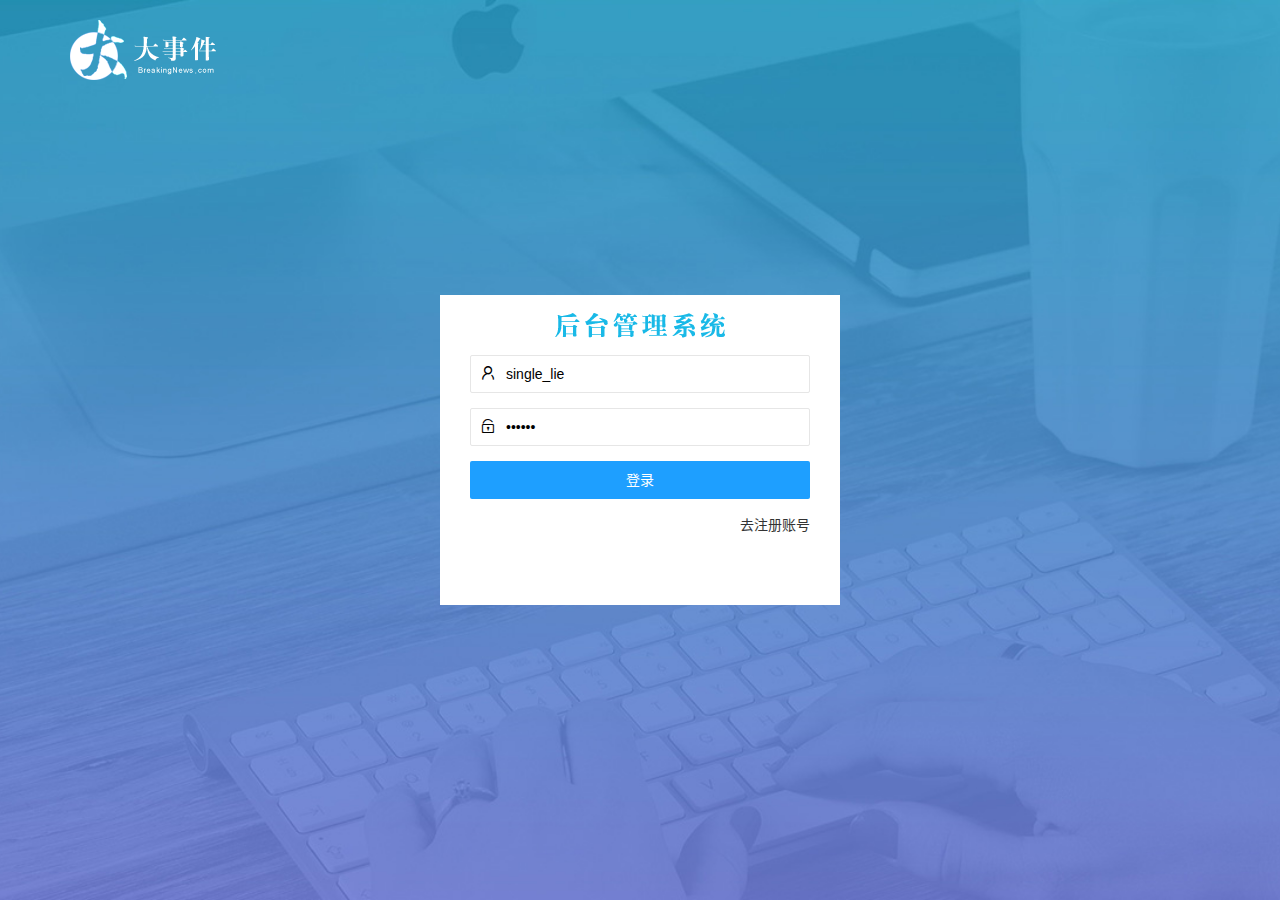
==== commit bf0d54b0: "个人中心功能完成" ====
--- a/login.html
+++ b/login.html
@@ -33,7 +33,7 @@
                 <!-- 密码 -->
                 <div class="layui-form-item">
                     <i class="layui-icon layui-icon-password"></i>
-                    <input value="Mqj980527" type="password" name="password" required lay-verify="required|pwd" placeholder="请输入密码" autocomplete="off" class="layui-input">
+                    <input value="123123" type="password" name="password" required lay-verify="required|pwd" placeholder="请输入密码" autocomplete="off" class="layui-input">
                 </div>
                 <!-- 登录按钮 -->
                 <div class="layui-form-item">
@@ -82,6 +82,8 @@
     <script src="/assets/lib/layui/layui.all.js"></script>
     <!-- 引入jquery -->
     <script src="/assets/lib/jquery.js "></script>
+    <!-- 引入baseAPI.js引入在jquery之后，当前js之前 -->
+    <script src="/assets/js/baseAPI.js"></script>
     <!-- 引入login.js文件 -->
     <script src="/assets/js/login.js "></script>
 </body>
